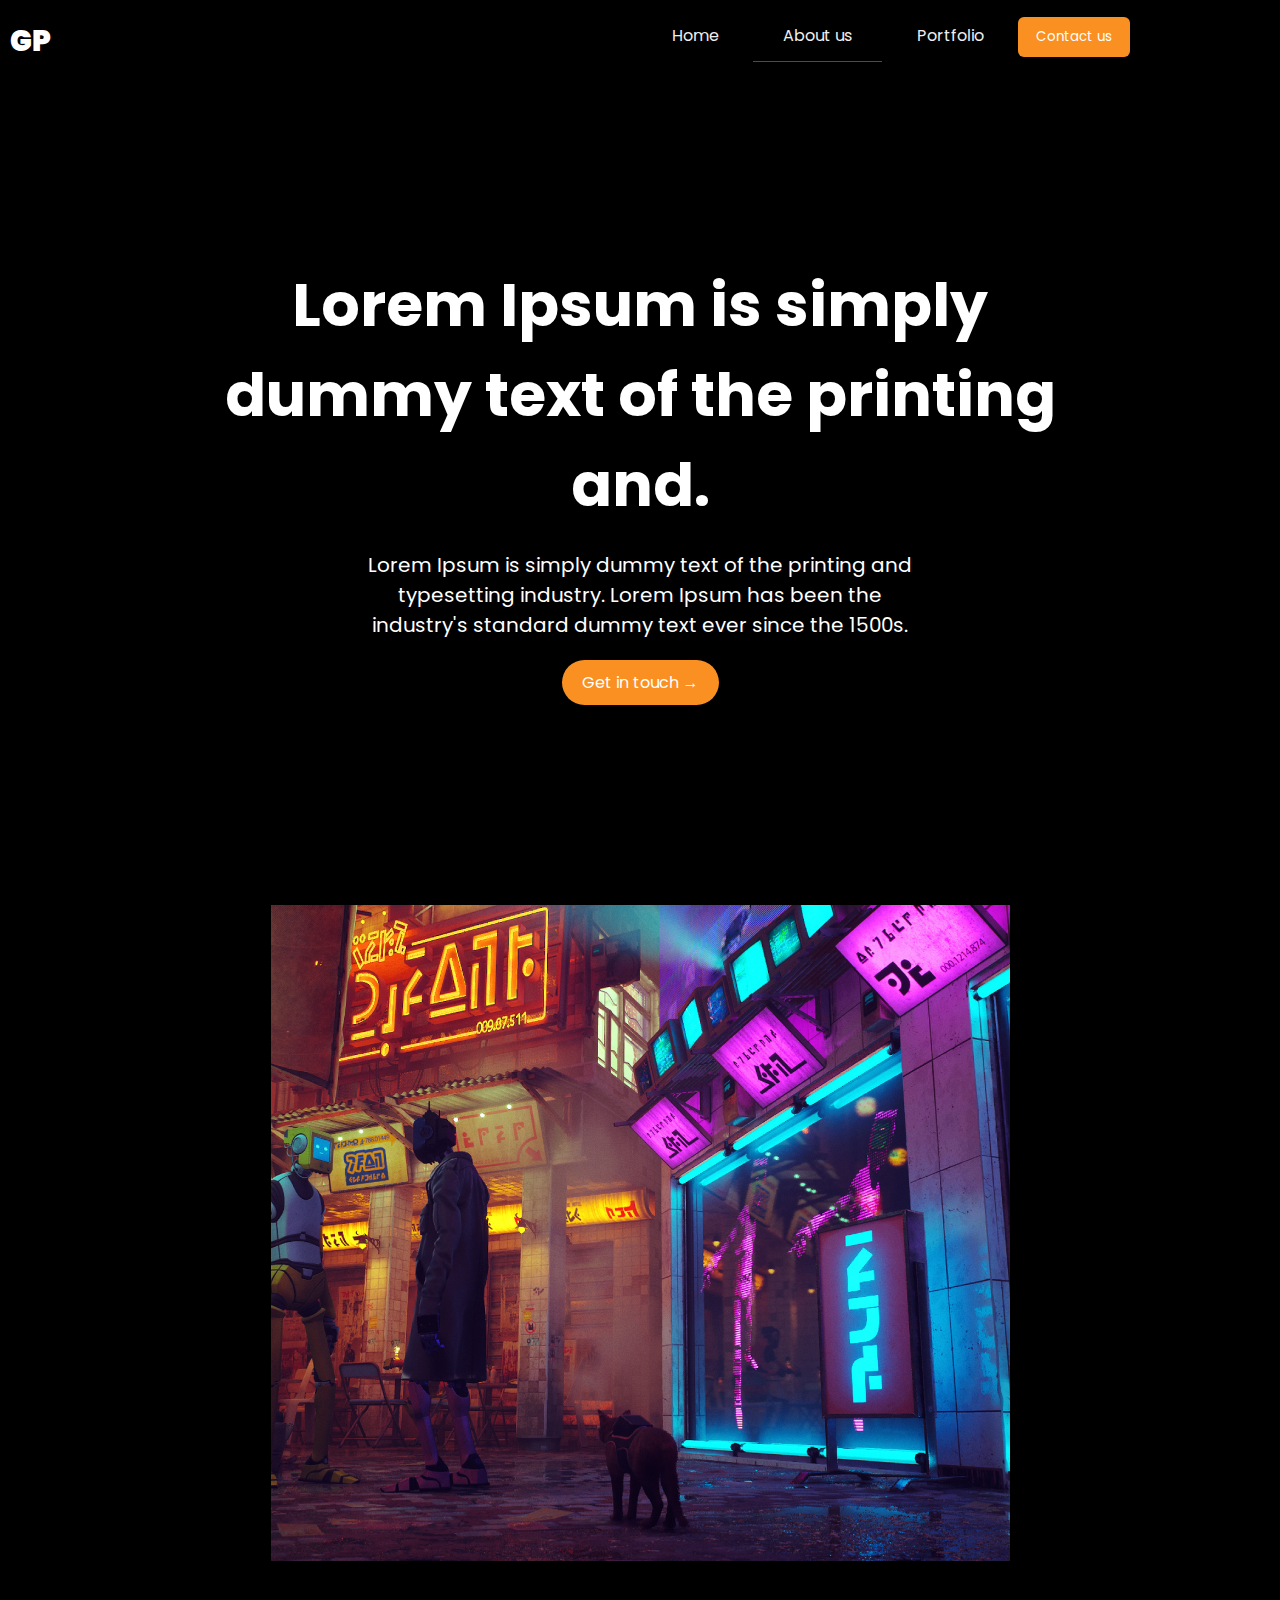
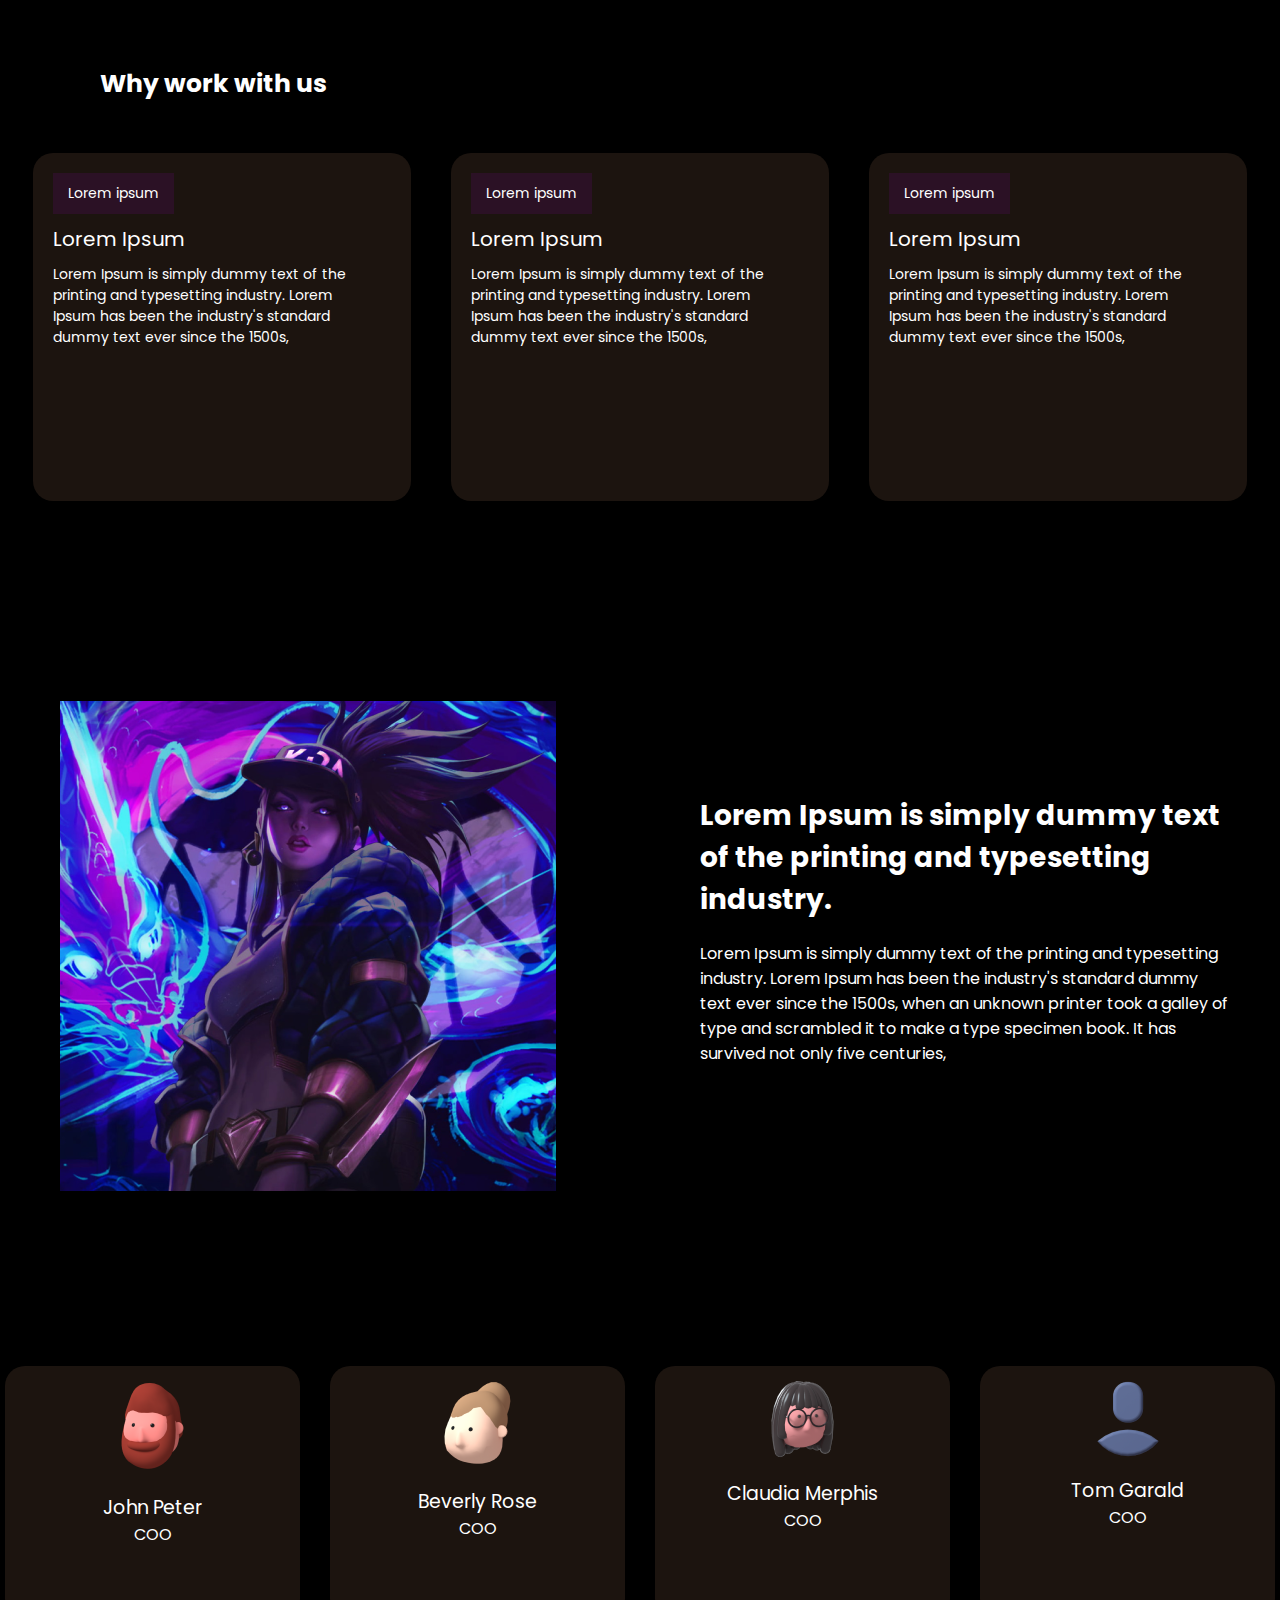
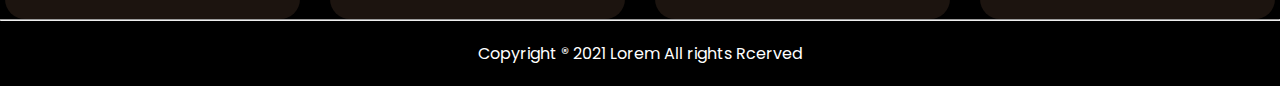
==== assets/pages/aboutus.html @ 9af5a359 "game" ====
<!DOCTYPE html>
<html lang="en">

<head>
    <meta charset="UTF-8">
    <meta name="viewport" content="width=device-width, initial-scale=1.0">
    <title>About us</title>
    <link rel="stylesheet" href="../css for pages/aboutus.css">
    <link rel="stylesheet" href="https://cdnjs.cloudflare.com/ajax/libs/font-awesome/6.4.0/css/all.min.css" integrity="sha512-iecdLmaskl7CVkqkXNQ/ZH/XLlvWZOJyj7Yy7tcenmpD1ypASozpmT/E0iPtmFIB46ZmdtAc9eNBvH0H/ZpiBw==" crossorigin="anonymous" referrerpolicy="no-referrer"
    />
</head>

<body>
    <div class="nav">
        <input type="checkbox" id="nav-check">
        <div class="nav-header">
            <div class="nav-title">
                GP
            </div>
        </div>
        <div class="nav-btn">
            <label for="nav-check">
            <span></span>
            <span></span>
            <span></span>
          </label>
        </div>

        <div class="nav-links">
            <a href="../../index.html">Home</a>
            <a href="./assets/pages/aboutus.html">About us</a>
            <a href="./portfolio.html">Portfolio</a>
            <button class="but"><a href="./contact.html">Contact us</a></button>
            <i class="fa-brands fa-facebook-f" style="color: #ffffff;"></i>
            <i class="fa-brands fa-instagram" style="color: #ffffff;"></i>
            <i class="fa-brands fa-twitter" style="color: #ffffff;"></i>
            <i class="fa-brands fa-linkedin-in" style="color: #ffffff;"></i>
        </div>
    </div>

    <header>
        <h1 class="lorem">Lorem Ipsum is simply <br> dummy text of the printing <br> and.</h1>
        <p class="ipsum">Lorem Ipsum is simply dummy text of the printing and <br> typesetting industry. Lorem Ipsum has been the <br> industry's standard dummy text ever since the 1500s.</p>
        <div class="touch">
            <button>Get in touch <span>&rightarrow;</span></button>
        </div>
        <div class="chel">
            <img src="../imgs/Rectangle 6.png" alt="">
        </div>
    </header>

    <div class="work">
        <h1 class="us">Why work with us</h1>
        <div class="cards">
            <div class="card1">
                <button>Lorem ipsum</button>
                <p class="lorem2">Lorem Ipsum</p>
                <p class="ipsum2">Lorem Ipsum is simply dummy text of the <br> printing and typesetting industry. Lorem <br> Ipsum has been the industry's standard <br> dummy text ever since the 1500s,</p>
            </div>
            <div class="card2">
                <button>Lorem ipsum</button>
                <p class="lorem2">Lorem Ipsum</p>
                <p class="ipsum2">Lorem Ipsum is simply dummy text of the <br> printing and typesetting industry. Lorem <br> Ipsum has been the industry's standard <br> dummy text ever since the 1500s,</p>
            </div>
            <div class="card3">
                <button>Lorem ipsum</button>
                <p class="lorem2">Lorem Ipsum</p>
                <p class="ipsum2">Lorem Ipsum is simply dummy text of the <br> printing and typesetting industry. Lorem <br> Ipsum has been the industry's standard <br> dummy text ever since the 1500s,</p>
            </div>
        </div>
    </div>

    <main>
        <div class="girl">
            <img src="../imgs/girl.png" alt="">
        </div>
        <h1 class="lorem3">Lorem Ipsum is simply dummy text <br> of the printing and typesetting <br> industry. </h1>
        <p class="ipsum3">Lorem Ipsum is simply dummy text of the printing and typesetting <br> industry. Lorem Ipsum has been the industry's standard dummy <br> text ever since the 1500s, when an unknown printer took a galley of <br> type and scrambled it to make a type
            specimen book. It has <br> survived not only five centuries,</p>
    </main>

    <div class="team">
        <div class="pers1">
            <div class="head1">
                <img src="../imgs/heads/Bill 1.png">
            </div>
            <p class="name">John Peter</p>
            <p class="prof">COO</p>
        </div>

        <div class="pers1">
            <div class="head1">
                <img src="../imgs/heads/Beverly 1.png">
            </div>
            <p class="name">Beverly Rose</p>
            <p class="prof">COO</p>
        </div>

        <div class="pers1">
            <div class="head1">
                <img src="../imgs/heads/Claudia 1.png">
            </div>
            <p class="name">Claudia Merphis</p>
            <p class="prof">COO</p>
        </div>

        <div class="pers1">
            <div class="head1">
                <img src="../imgs/heads/Avatar 1.png">
            </div>
            <p class="name">Tom Garald</p>
            <p class="prof">COO</p>
        </div>
    </div>

    <hr style="color: white;">
    <footer>
        <p class="rights">Copyright ® 2021 Lorem All rights Rcerved</p>
    </footer>
    <button onclick="topFunction()" id="myBtn" title="Go to top"><i class="fa-solid fa-arrow-up" style="color: #ffffff;"></i></button>
    <script>
        let mybutton = document.getElementById("myBtn");

        // When the user scrolls down 20px from the top of the document, show the button
        window.onscroll = function() {
            scrollFunction()
        };

        function scrollFunction() {
            if (document.body.scrollTop > 20 || document.documentElement.scrollTop > 20) {
                mybutton.style.display = "block";
            } else {
                mybutton.style.display = "none";
            }
        }

        // When the user clicks on the button, scroll to the top of the document
        function topFunction() {
            document.body.scrollTop = 0;
            document.documentElement.scrollTop = 0;
        }
    </script>
</body>

</html>
---- assets/css for pages/aboutus.css ----
@import url('https://fonts.googleapis.com/css2?family=Poppins&display=swap');
@import url('https://fonts.googleapis.com/css2?family=Poppins&family=Rubik:ital@1&display=swap');
* {
    padding: 0;
    margin: 0;
    box-sizing: border-box;
    scroll-behavior: smooth;
}

a {
    color: white;
    text-decoration: none;
}

body {
    background: #000;
}

header {
    animation: spawn 1s;
}

.nav {
    height: 50px;
    width: 100%;
    position: relative;
    margin-top: 10px;
}

.nav>.nav-header {
    display: inline;
}

.nav>.nav-header>.nav-title {
    display: inline-block;
    font-family: 'Poppins', sans-serif;
    font-weight: 900;
    font-size: 29px;
    color: #fff;
    padding: 10px 10px 10px 10px;
}

.nav>.nav-btn {
    display: none;
}

.nav-links a:nth-child(2) {
    border-bottom: 1px solid red;
}

.nav>.nav-links {
    display: inline;
    float: right;
    font-size: 18px;
}

.nav>.nav-links>a {
    display: inline-block;
    padding: 13px 30px 13px 30px;
    text-decoration: none;
    color: #efefef;
    font-family: 'Poppins', sans-serif;
    font-weight: 400;
    font-size: 16px;
}

.nav>#nav-check {
    display: none;
}

.but {
    border: none;
    padding: 10px 18px;
    border-radius: 6px;
    background-color: #FA9021;
    color: white;
    font-family: 'Poppins', sans-serif;
    margin-right: 30px;
}

.nav {
    height: 50px;
    width: 100%;
    position: relative;
    margin-top: 10px;
}

.nav>.nav-header {
    display: inline;
}

.fa-linkedin-in,
.fa-twitter,
.fa-instagram,
.fa-facebook-f {
    margin-right: 30px;
}

.nav>.nav-header>.nav-title {
    display: inline-block;
    font-family: 'Poppins', sans-serif;
    font-weight: 900;
    font-size: 29px;
    color: #fff;
    padding: 10px 10px 10px 10px;
}

.nav>.nav-btn {
    display: none;
}

.nav-links a:nth-child(2) {
    border-bottom: 1px solid red;
}

.nav>.nav-links {
    display: inline;
    float: right;
    font-size: 18px;
}

.nav>.nav-links>a {
    display: inline-block;
    padding: 13px 30px 13px 30px;
    text-decoration: none;
    color: #efefef;
    font-family: 'Poppins', sans-serif;
    font-weight: 400;
    font-size: 16px;
}

.nav>#nav-check {
    display: none;
}

.but {
    border: none;
    padding: 10px 18px;
    border-radius: 6px;
    background-color: #FA9021;
    color: white;
    font-family: 'Poppins', sans-serif;
    margin-right: 30px;
}

.lorem {
    color: white;
    font-family: "Poppins", "sans-serif";
    text-align: left;
    margin-left: 100px;
    margin-top: 200px;
}

#myBtn {
    display: none;
    position: fixed;
    bottom: 20px;
    right: 30px;
    z-index: 99;
    font-size: 18px;
    border: none;
    outline: none;
    background-color: red;
    color: white;
    cursor: pointer;
    padding: 15px;
    border-radius: 4px;
}

#myBtn:hover {
    transition: 0.3s;
    background-color: #555;
}

.ipsum {
    font-family: "Poppins", "sans-serif";
    color: white;
    font-size: 15px;
    text-align: left;
    margin-top: 20px;
    margin-left: 100px;
}

.touch {
    text-align: left;
    margin-top: 20px;
    margin-left: 100px;
}

.touch button {
    border: none;
    background-color: #FA9021;
    color: white;
    font-family: "Poppins", "sans-serif";
    padding: 10px 20px;
    border-radius: 40px;
    font-size: 16px;
}

.chel {
    text-align: right;
    margin-top: -400px;
    margin-right: 200px;
    animation: flight 1s;
}

.us {
    color: white;
    font-family: "Poppins", "sans-serif";
    font-size: 25px;
    text-align: left;
    margin-left: 100px;
    margin-top: 100px;
}

.cards {
    display: flex;
    justify-content: center;
    gap: 40px;
    margin-top: 50px;
}

.card2,
.card3,
.card1 {
    width: 378px;
    height: 348px;
    background-color: #1C140F;
    border-radius: 20px;
}

.card2 button,
.card3 button,
.card1 button {
    color: white;
    font-family: "Poppins", "sans-serif";
    font-size: 14px;
    border: none;
    padding: 10px 15px;
    background-color: #B000DC1C;
    margin-top: 20px;
    margin-left: 20px;
}

.lorem2 {
    color: white;
    font-family: "Poppins", "sans-serif";
    font-size: 20px;
    margin-left: 20px;
    margin-top: 10px;
}

.ipsum2 {
    color: white;
    font-family: "Poppins", "sans-serif";
    font-size: 14px;
    margin-left: 20px;
    margin-top: 10px;
}

main {
    margin-top: 200px;
}

.girl {
    text-align: center;
    margin-right: 1000px;
}

.lorem3 {
    color: white;
    font-size: 28px;
    font-family: "Poppins", "sans-serif";
}

.ipsum3 {
    color: white;
    font-size: 16px;
    margin-top: 20px;
    font-family: "Poppins", "sans-serif";
}

.lorem3,
.ipsum3 {
    margin-left: 900px;
}

.lorem3 {
    margin-top: -400px;
}

.pers1,
.pers2,
.pers3,
.pers4 {
    width: 295px;
    height: 253px;
    border-radius: 20px;
    background-color: #1C140F;
}

.team {
    margin-top: 300px;
    display: flex;
    justify-content: center;
    gap: 30px;
}

.head1 {
    text-align: center;
}

.name {
    color: white;
    font-family: "Poppins", "sans-serif";
    font-size: 19px;
    text-align: center;
}

.prof {
    color: white;
    font-family: "Poppins", "sans-serif";
    text-align: center;
    font-size: 16px;
}

.lorem4 {
    color: white;
    font-family: 'Poppins', sans-serif;
    font-size: 30px;
    text-align: left;
    margin-top: 70px;
    margin-left: 100px;
}

.ipsum4 {
    color: white;
    font-size: 16px;
    text-align: left;
    margin-left: 100px;
    margin-top: 10px;
    font-family: 'Poppins', sans-serif;
}

.rights {
    color: white;
    font-family: "Poppins", "sans-serif";
    text-align: center;
    padding: 20px;
}

@media (max-width:1048px) {
    .nav>.nav-btn {
        display: inline-block;
        position: absolute;
        right: 0px;
        top: 0px;
    }
    .nav-links {
        text-align: center;
    }
    .nav>.nav-btn>label {
        display: inline-block;
        width: 50px;
        height: 50px;
        padding: 13px;
    }
    .nav>.nav-btn>label:hover,
    .nav #nav-check:checked~.nav-btn>label {
        background-color: rgba(0, 0, 0, 0.3);
    }
    .nav>.nav-btn>label>span {
        display: block;
        width: 25px;
        height: 10px;
        border-top: 2px solid #eee;
    }
    .nav>.nav-links {
        position: absolute;
        display: block;
        width: 100%;
        background-color: #333;
        height: 0px;
        transition: all 0.3s ease-in;
        overflow-y: hidden;
        top: 50px;
        left: 0px;
    }
    .nav>.nav-links>a {
        display: block;
        width: 100%;
    }
    .nav>#nav-check:not(:checked)~.nav-links {
        height: 0px;
    }
    .nav>#nav-check:checked~.nav-links {
        height: calc(100vh - 50px);
        overflow-y: auto;
    }
}

@media (max-width:1487px) {
    .chel {
        margin-top: 200px;
        text-align: center;
        margin-right: 0px;
    }
    .touch,
    .ipsum,
    .lorem {
        text-align: center;
        margin-left: 0px;
    }
    .lorem {
        font-size: 60px;
    }
    .ipsum {
        font-size: 20px;
    }
}

@media (max-width:1451px) {
    .lorem3,
    .ipsum3 {
        margin-left: 700px;
    }
    .girl {
        margin-left: 60px;
    }
}

@media (max-width:1221px) {
    .cards {
        display: grid;
        grid-template-columns: 400px 400px;
        margin-left: 25px;
    }
    .card3 {
        margin-left: 230px;
    }
    .us {
        text-align: center;
        margin-left: 0px;
        font-size: 40px;
    }
    .lorem3 {
        margin-top: -900px;
        text-align: center;
        margin-left: 0px;
    }
    .ipsum3 {
        text-align: center;
        margin-left: 0px;
    }
    .team {
        margin-top: 600px;
    }
    .girl {
        margin-top: 500px;
        margin-right: 50px;
    }
}

@media (max-width:1169px) {
    .team {
        display: grid;
        grid-template-columns: 300px 300px;
    }
}

@media (max-width:833px) {
    .cards {
        grid-template-columns: 100px;
        margin-right: 300px;
    }
    .card3 {
        margin-left: 0px;
    }
    .chel img {
        width: 500px;
    }
}

@media (max-width:677px) {
    .lorem {
        font-size: 40px;
    }
    .ipsum {
        font-size: 14px;
    }
}

@media (max-width:635px) {
    .team {
        grid-template-columns: 100px;
        margin-right: 200px;
    }
}

@media (max-width:583px) {
    .girl {
        margin-left: 40px;
    }
    .girl img {
        width: 300px;
    }
    .lorem3 {
        margin-top: -600px;
    }
}

@media (max-width:561px) {
    .lorem {
        font-size: 30px;
    }
}

@media (max-width:553px) {
    .lorem3 {
        font-size: 25px;
    }
    .ipsum3 {
        font-size: 13px;
    }
}

@media (max-width:507px) {
    .chel img {
        width: 300px;
    }
}

@media (max-width:443px) {
    .lorem3 {
        margin-top: -700px;
        font-size: 18px;
    }
    .ipsum3 {
        font-size: 11px;
    }
}

@keyframes flight {
    0% {
        opacity: 0;
    }
    100% {
        opacity: 1;
    }
}

@keyframes spawn {
    0% {
        opacity: 0;
        transform: rotateX(360deg);
    }
    100% {
        opacity: 1;
        transform: rotateX(0deg);
    }
}
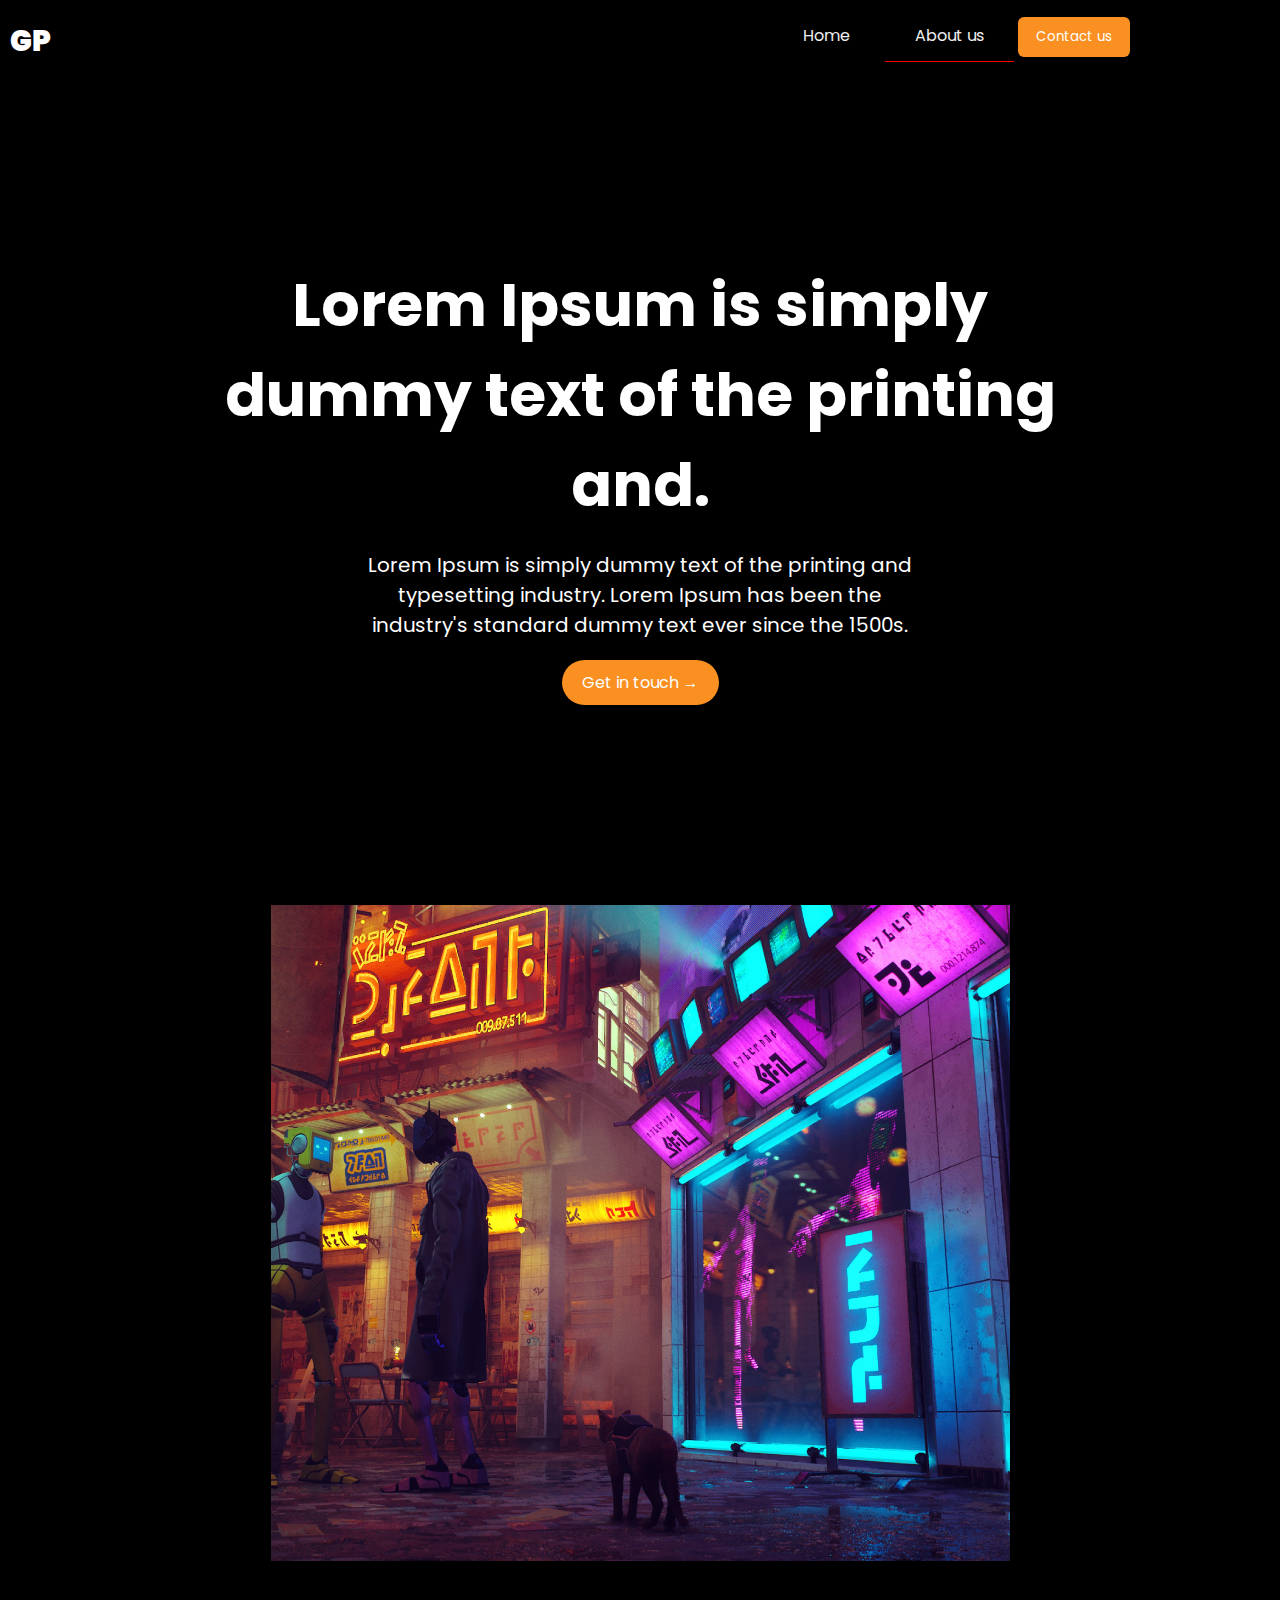
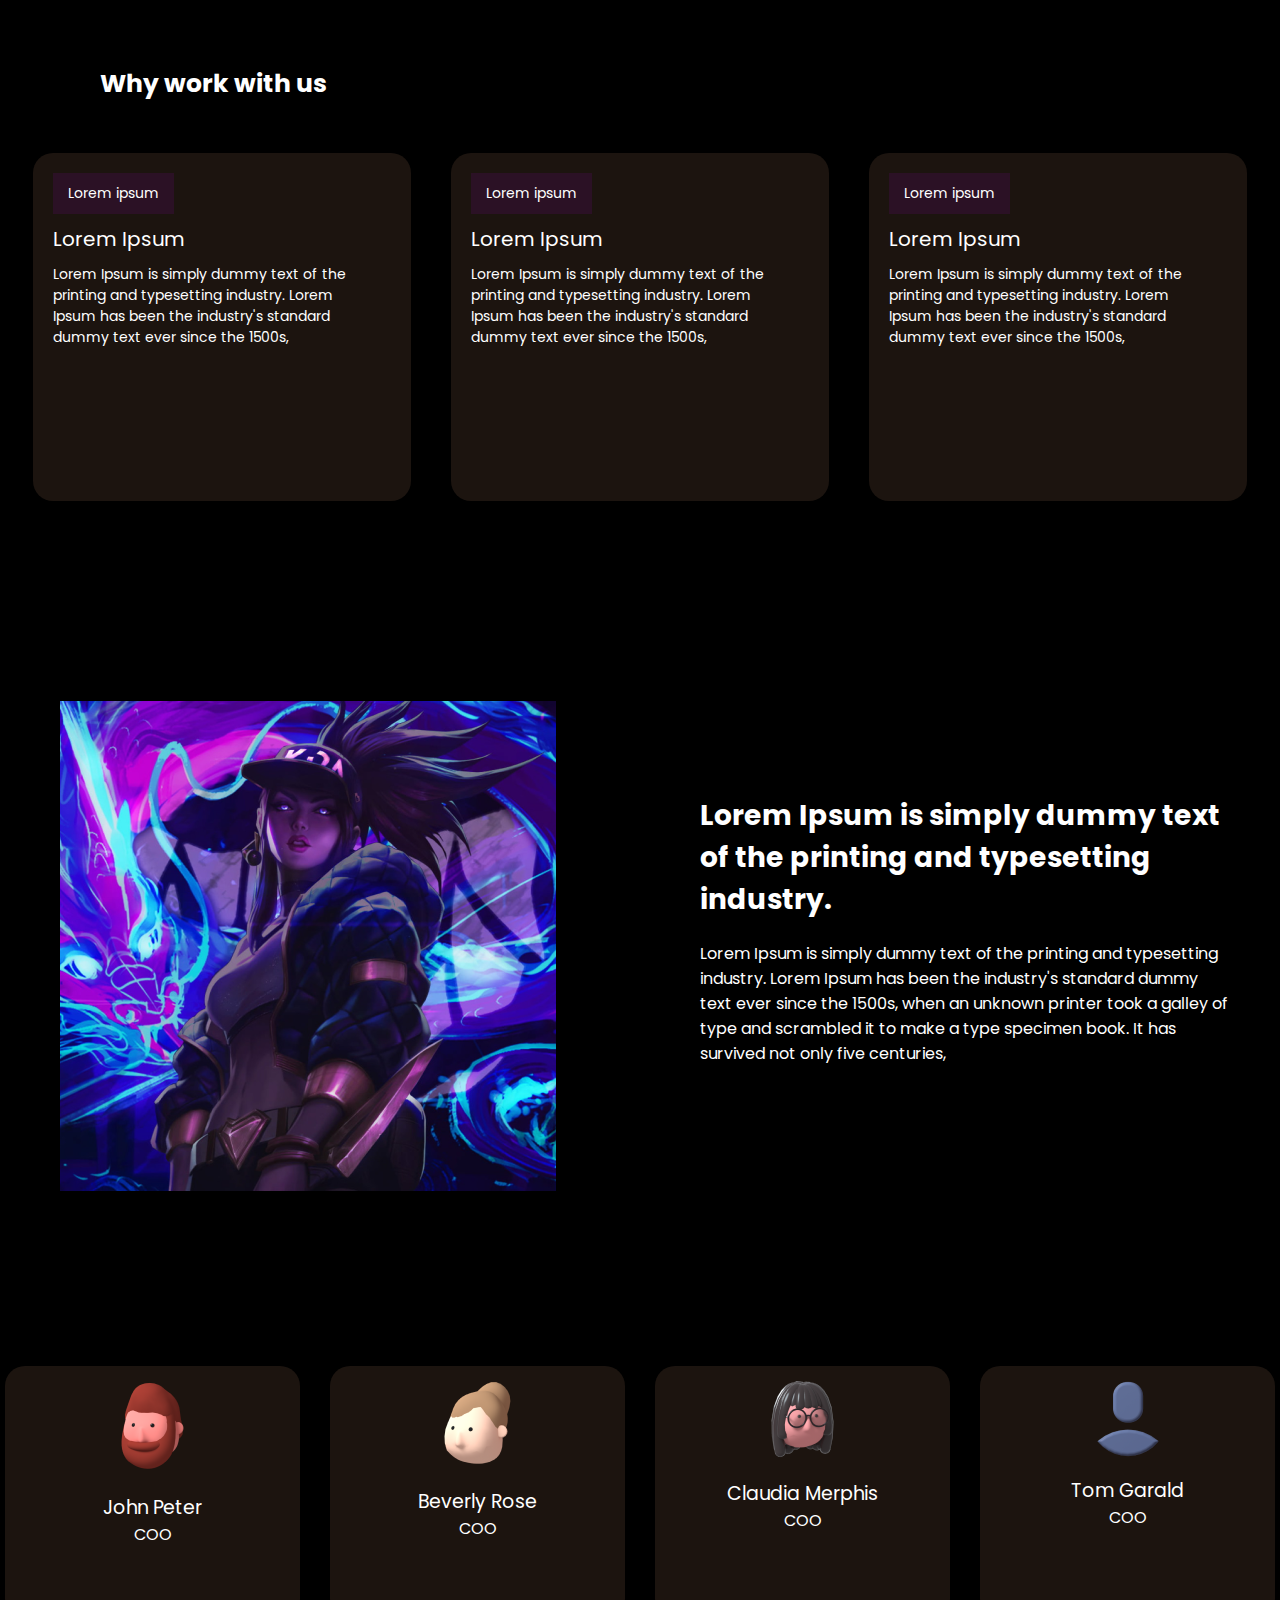
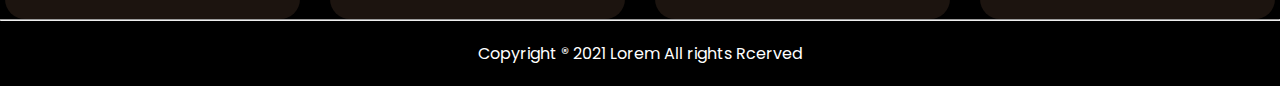
==== commit 1f0fb91d: "platform" ====
--- a/assets/pages/aboutus.html
+++ b/assets/pages/aboutus.html
@@ -29,8 +29,7 @@
         <div class="nav-links">
             <a href="../../index.html">Home</a>
             <a href="./assets/pages/aboutus.html">About us</a>
-            <a href="./portfolio.html">Portfolio</a>
-            <button class="but"><a href="./contact.html">Contact us</a></button>
+            <button class="but"><a href="">Contact us</a></button>
             <i class="fa-brands fa-facebook-f" style="color: #ffffff;"></i>
             <i class="fa-brands fa-instagram" style="color: #ffffff;"></i>
             <i class="fa-brands fa-twitter" style="color: #ffffff;"></i>
